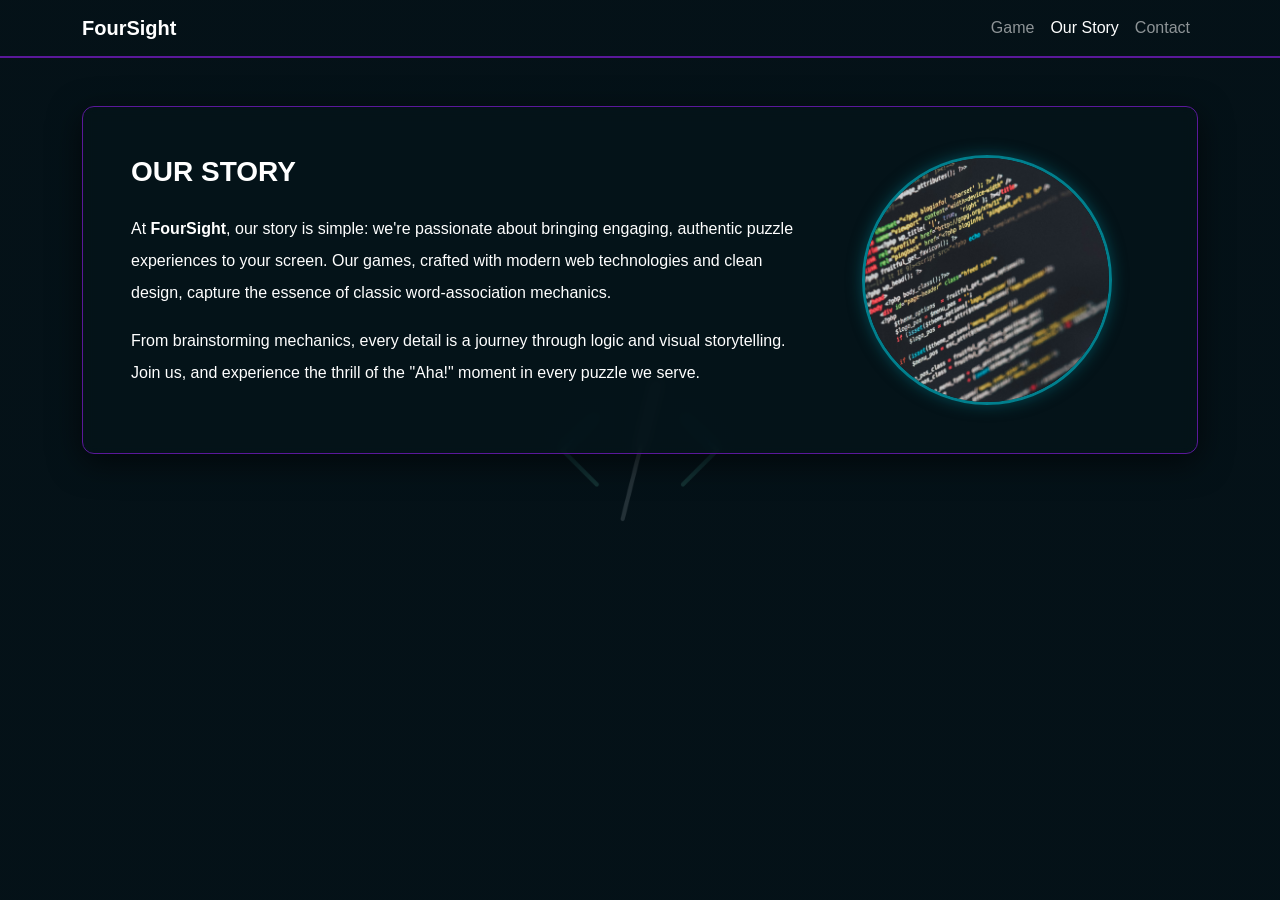
==== about_us.html @ ca77e8a6 "Add files via upload" ====
<!DOCTYPE html>
<html lang="en">
<head>
    <meta charset="UTF-8">
    <meta name="viewport" content="width=device-width, initial-scale=1.0">
    <title>Our Story | FourSight</title>
    <link href="https://cdn.jsdelivr.net/npm/bootstrap@5.3.0/dist/css/bootstrap.min.css" rel="stylesheet">
    <link rel="stylesheet" href="css/style.css">
    <style>
        .circle-img {
            width: 250px;
            height: 250px;
            object-fit: cover;
            border: 3px solid #017f8d;
            box-shadow: 0 0 15px rgba(1, 127, 141, 0.5);
        }
    </style>
</head>
<body>

    <nav class="navbar navbar-expand-lg navbar-dark">
        <div class="container">
            <a class="navbar-brand fw-bold" href="index.html">FourSight</a>
            <div class="navbar-nav ms-auto">
                <a class="nav-link" href="index.html">Game</a>
                <a class="nav-link active" href="about_us.html">Our Story</a>
                <a class="nav-link" href="contact_us.html">Contact</a>
            </div>
        </div>
    </nav>

    <div class="container mt-5">
        <div class="game-box p-5 mx-auto">
            
            <div class="row align-items-center">
                
                <div class="col-md-8 text-start">
                    <h3 class="fw-bold mb-4 text-uppercase">Our Story</h3>
                    <p class="lh-lg">
                        At <strong>FourSight</strong>, our story is simple: we're passionate about bringing engaging, authentic puzzle experiences to your screen. Our games, crafted with modern web technologies and clean design, capture the essence of classic word-association mechanics.
                    </p>
                    <p class="lh-lg">
                        From brainstorming mechanics, every detail is a journey through logic and visual storytelling. Join us, and experience the thrill of the "Aha!" moment in every puzzle we serve.
                    </p>
                </div>

                <div class="col-md-4 text-center mt-4 mt-md-0">
                    <img src="images/studio1.jpg" alt="Our Studio" class="rounded-circle circle-img">
                </div>

            </div>

        </div>
    </div>

</body>
</html>
---- css/style.css ----
body {
    background-color: #05141b; 
    color: #ffffff; 
    font-family: Arial, sans-serif;
    background-image: linear-gradient(rgba(5, 20, 27, 0.88), rgba(5, 20, 27, 0.88)), url('../images/bg.jpg');
    background-size: cover;
    background-attachment: fixed;
    background-position: center;
}

.navbar {
    background-color: transparent !important;
    border-bottom: 2px solid #5a189a;
}

.game-box {
    background: rgba(5, 20, 27, 0.7); 
    border: 1px solid #5a189a;
    box-shadow: 0 8px 32px 0 rgba(0, 0, 0, 0.6);
    border-radius: 12px;
    backdrop-filter: blur(6px);
}

.btn-primary {
    background-color: #017f8d !important;
    border: none !important;
}

.btn-primary:hover {
    background-color: #5a189a !important;
    color: #ffffff !important;
}

.game-image {
    height: 140px;
    object-fit: cover;
    border: 2px solid #5a189a;
    margin-bottom: 10px;
    border-radius: 8px;
}

.form-control {
    background-color: transparent;
    border: 1px solid #017f8d;
    color: #ffffff;
}

.form-control:focus {
    background-color: rgba(255, 255, 255, 0.05);
    border-color: #5a189a;
    color: #ffffff;
    box-shadow: none;
}
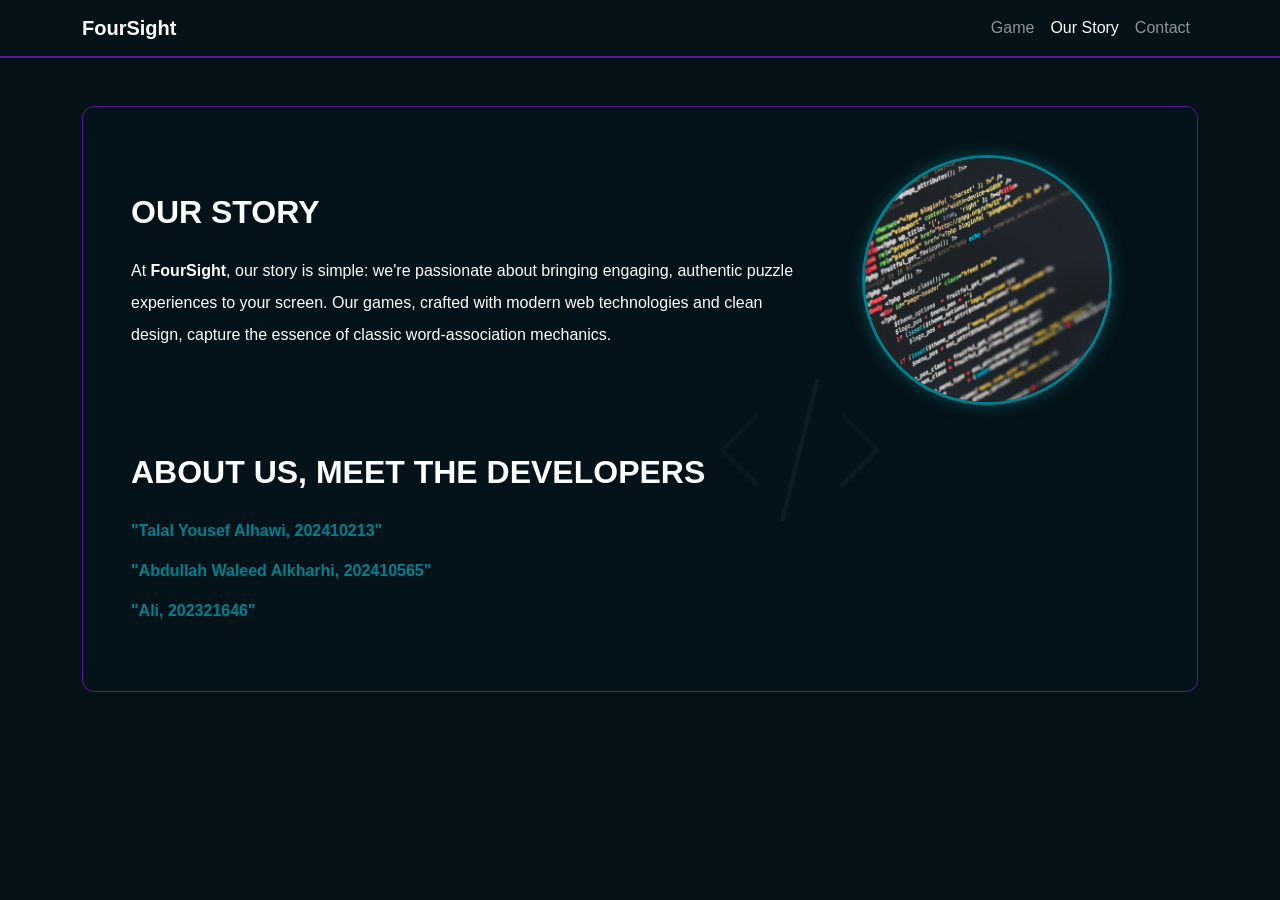
==== commit f22c8ce7: "Add files via upload" ====
--- a/about_us.html
+++ b/about_us.html
@@ -6,15 +6,6 @@
     <title>Our Story | FourSight</title>
     <link href="https://cdn.jsdelivr.net/npm/bootstrap@5.3.0/dist/css/bootstrap.min.css" rel="stylesheet">
     <link rel="stylesheet" href="css/style.css">
-    <style>
-        .circle-img {
-            width: 250px;
-            height: 250px;
-            object-fit: cover;
-            border: 3px solid #017f8d;
-            box-shadow: 0 0 15px rgba(1, 127, 141, 0.5);
-        }
-    </style>
 </head>
 <body>
 
@@ -33,21 +24,36 @@
         <div class="game-box p-5 mx-auto">
             
             <div class="row align-items-center">
-                
                 <div class="col-md-8 text-start">
-                    <h3 class="fw-bold mb-4 text-uppercase">Our Story</h3>
+                    <h2 class="fw-bold mb-4 text-uppercase">Our Story</h2>
                     <p class="lh-lg">
                         At <strong>FourSight</strong>, our story is simple: we're passionate about bringing engaging, authentic puzzle experiences to your screen. Our games, crafted with modern web technologies and clean design, capture the essence of classic word-association mechanics.
                     </p>
-                    <p class="lh-lg">
-                        From brainstorming mechanics, every detail is a journey through logic and visual storytelling. Join us, and experience the thrill of the "Aha!" moment in every puzzle we serve.
-                    </p>
                 </div>
-
                 <div class="col-md-4 text-center mt-4 mt-md-0">
                     <img src="images/studio1.jpg" alt="Our Studio" class="rounded-circle circle-img">
                 </div>
+            </div>
 
+            <div class="row mt-5">
+                <div class="col-12 text-start">
+                    <h2 class="fw-bold mb-4 text-uppercase">About us, Meet the developers</h2>
+
+                    <p class="lh-lg mb-2">
+                        <a href="About_me_Talal.html" class="dev-link">"Talal Yousef Alhawi, 202410213"</a>
+                    </p>
+                    
+                    <p class="lh-lg mb-2">
+                        <a href="About_me.html" class="dev-link">"Abdullah Waleed Alkharhi, 202410565"</a>
+                    </p>
+
+                    <p class="lh-lg mb-2">
+                        <a href="first lap html 2.html" class="dev-link">"Ali, 202321646"</a>
+                        </p>
+
+                    <p class="lh-lg text-muted italic">
+                    </p>
+                </div>
             </div>
 
         </div>
--- a/css/style.css
+++ b/css/style.css
@@ -1,3 +1,4 @@
+/* All included in the CSS cheat sheet Dr. */
 body {
     background-color: #05141b; 
     color: #ffffff; 
@@ -5,7 +6,6 @@
     background-image: linear-gradient(rgba(5, 20, 27, 0.88), rgba(5, 20, 27, 0.88)), url('../images/bg.jpg');
     background-size: cover;
     background-attachment: fixed;
-    background-position: center;
 }
 
 .navbar {
@@ -16,9 +16,7 @@
 .game-box {
     background: rgba(5, 20, 27, 0.7); 
     border: 1px solid #5a189a;
-    box-shadow: 0 8px 32px 0 rgba(0, 0, 0, 0.6);
     border-radius: 12px;
-    backdrop-filter: blur(6px);
 }
 
 .btn-primary {
@@ -26,14 +24,8 @@
     border: none !important;
 }
 
-.btn-primary:hover {
-    background-color: #5a189a !important;
-    color: #ffffff !important;
-}
-
 .game-image {
-    height: 140px;
-    object-fit: cover;
+    height: 150px;
     border: 2px solid #5a189a;
     margin-bottom: 10px;
     border-radius: 8px;
@@ -45,9 +37,25 @@
     color: #ffffff;
 }
 
-.form-control:focus {
-    background-color: rgba(255, 255, 255, 0.05);
-    border-color: #5a189a;
-    color: #ffffff;
-    box-shadow: none;
+.circle-img {
+    width: 250px;
+    height: 250px;
+    object-fit: cover;
+    border: 3px solid #017f8d;
+    box-shadow: 0 0 15px rgba(1, 127, 141, 0.5);
+}
+
+.dev-link {
+    color: #017f8d;
+    text-decoration: none;
+    font-weight: bold;
+}
+
+.dev-link:hover {
+    color: #5a189a;
+    text-decoration: underline;
+}
+
+.italic {
+    font-style: italic;
 }
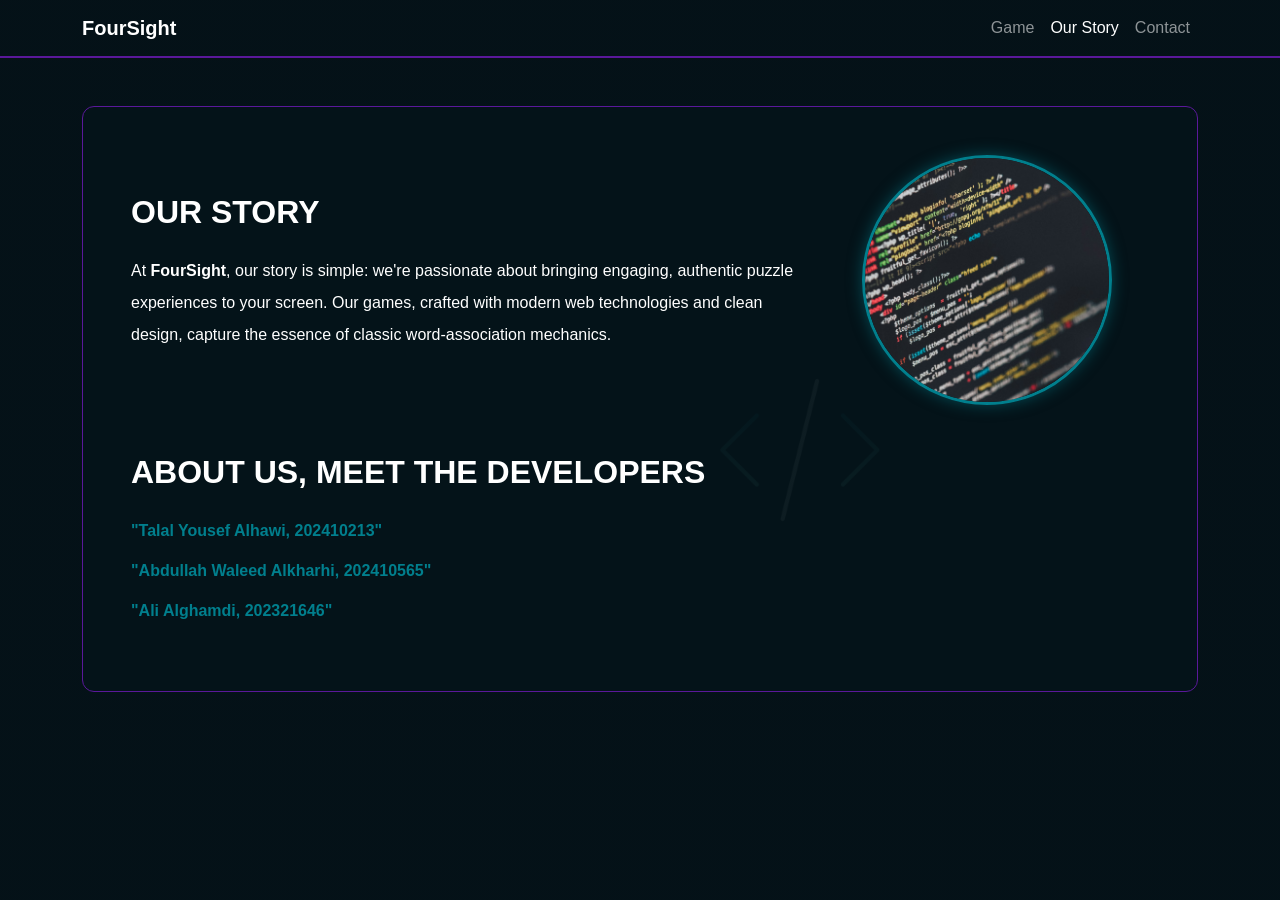
==== commit ccef7214: "Update about_us.html" ====
--- a/about_us.html
+++ b/about_us.html
@@ -48,7 +48,7 @@
                     </p>
 
                     <p class="lh-lg mb-2">
-                        <a href="first lap html 2.html" class="dev-link">"Ali, 202321646"</a>
+                        <a href="first lap html 2.html" class="dev-link">"Ali Alghamdi, 202321646"</a>
                         </p>
 
                     <p class="lh-lg text-muted italic">
@@ -60,4 +60,4 @@
     </div>
 
 </body>
-</html>+</html>
